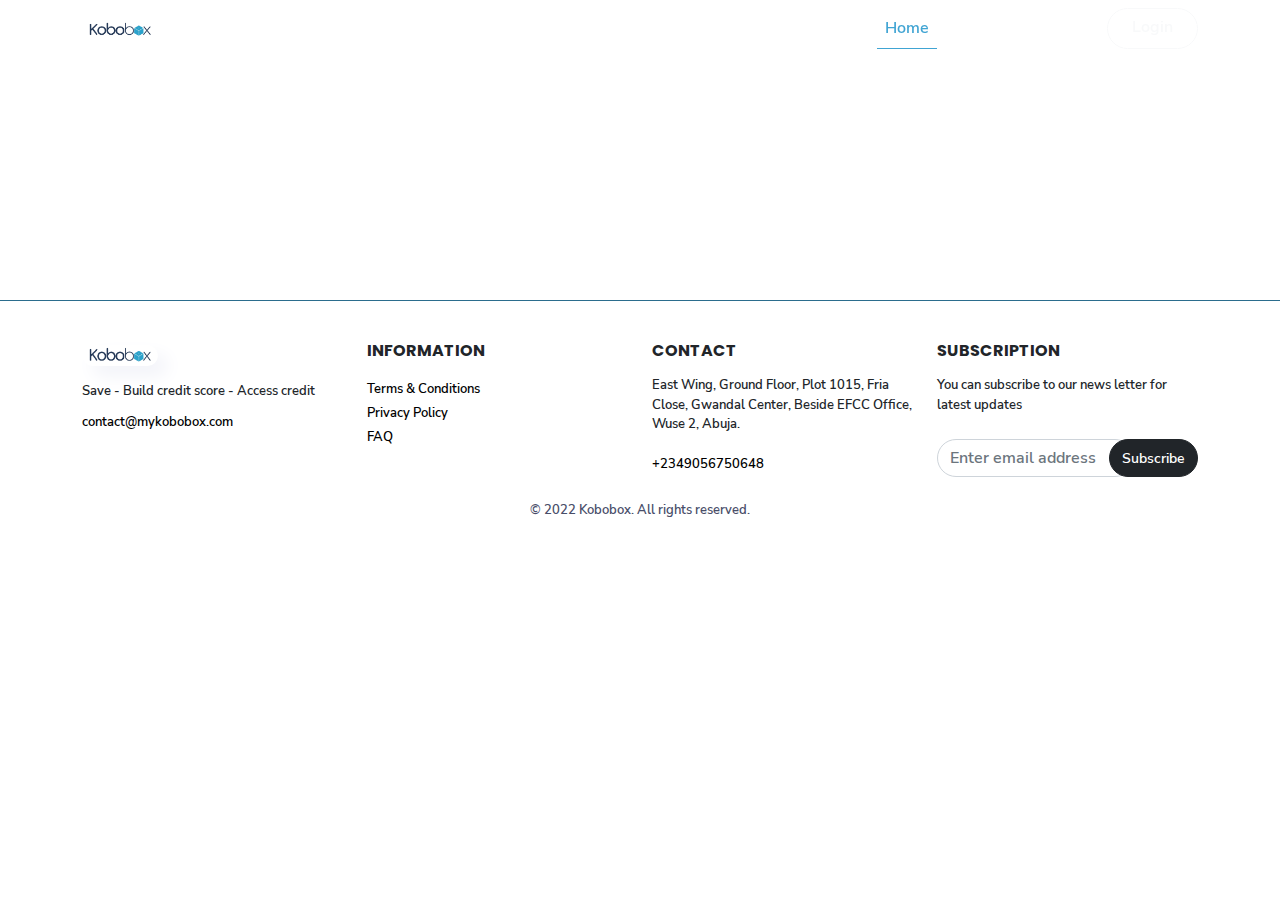
==== about.html @ 2b1ac0ae "privacy policy and TnC page" ====
<!doctype html>
<html lang="en">

<head>
    <meta charset="utf-8">
    <title>Kobobox</title>
    <meta name="description" content="">
    <meta name="keywords" content="">
    <link rel="shortcut icon" type="image/x-icon" href="static//images/logos/Box1.png">

    <meta name="viewport" content="width=device-width, initial-scale=1">
    <link href="static/assets/bootstrap/css/bootstrap.min.css" rel="stylesheet">
    <link rel="stylesheet" href="static/assets/css/fonts.css">
    <link rel="stylesheet" href="static/assets/slick/slick.css">
    <link rel="stylesheet" href="static/assets/slick/slick-theme.css">
    <link rel="stylesheet" href="static/assets/css/main.css">
</head>

<body>

    <header class="navbar navbar-expand-md fixed-top ">
        <div class="container">
            <a class="navbar-brand" href="index.html">
                <div class="logo-btn"><img src="static/images/logos/logo.png" width="70" /></div>
            </a>


            <!-- create another items here for larger screens -->

            <button class="navbar-toggler" type="button" data-bs-toggle="offcanvas" data-bs-target="#offcanvasNavbar"
                aria-controls="offcanvasNavbar">
                <span class="navbar-toggler-icon"></span>
            </button>
            <div class="offcanvas offcanvas-end" tabindex="-1" id="offcanvasNavbar"
                aria-labelledby="offcanvasNavbarLabel">
                <div class="offcanvas-header">
                    <h5 class="offcanvas-title" id="offcanvasNavbarLabel">Offcanvas</h5>
                    <button type="button" class="btn-close" data-bs-dismiss="offcanvas" aria-label="Close"></button>
                </div>
                <div class="offcanvas-body">
                    <ul class="navbar-nav justify-content-end flex-grow-1 pe-3">
                        <li class="nav-item">
                            <a class="nav-link active" aria-current="page" href="index.html">Home</a>
                        </li>
                        <li class="nav-item">
                            <a class="nav-link" href="about.html">About us</a>
                        </li>
                        <li class="nav-item">
                            <a class="nav-link" href="contact.html">Contact</a>
                        </li>
                    </ul>
                    <div class="d-flex">
                        <a href="" class="btn btn-outline-light px-4">Login</a>
                    </div>
                </div>
            </div>
        </div>
    </header>


    <div class="wrapper">
        




        <footer class="">
            <div class="container">
                <div class="row">
                    <div class="col-md-3">
                        <a class="" href="/">
                            <div class="logo-btn mb-3"><img src="static/images/logos/logo.png" width="70" /></div>
                        </a>

                        <p class="mb-2">Save -  Build credit score -  
                            Access credit</p>

                        <a class="d-inline-block mb-3" href="mailto:contact@mykobobox.com">contact@mykobobox.com</a>
                        
                        <div>
                            <a href="" class="d-inline-block me-2">
                                <img src="static/artboards/social-fb.svg" alt="">
                            </a>
                            <a href="" class="d-inline-block me-2">
                                <img src="static/artboards/social-whatsapp.svg" alt="">
                            </a>
                            <a href="" class="d-inline-block me-2">
                                <img src="static/artboards/social-twitter.svg" alt="">
                            </a>
                            <a href="" class="d-inline-block me-2">
                                <img src="static/artboards/social-linkedin.svg" alt="">
                            </a>
                        </div>
                    </div>
                    <div class="col-md-3">
                        <h5 class="mb-3">INFORMATION</h5>

                        <ul class="list-unstyled">
                            <li><a href="tnc.html">Terms & Conditions</a></li>
                            <li><a href="privacy-policy.html">Privacy Policy</a></li>
                            <li><a href="contact.html?#faq">FAQ</a></li>
                        </ul>
                    </div>
                    <div class="col-md-3">
                        <h5 class="mb-3">CONTACT</h5>

                        <p>East Wing, Ground Floor, Plot 1015, Fria Close,
                            Gwandal Center, Beside EFCC Office,
                            Wuse 2, Abuja.</p>

                        <a href="tel:+2349056750648">+2349056750648</a>
                    </div>
                    <div class="col-md-3">
                        <h5 class="mb-3">SUBSCRIPTION</h5>

                        <p class="mb-4">You can subscribe to our news letter
                            for latest updates </p>

                        <div class="input-group">
                            <input type="text" class="form-control" placeholder="Enter email address">
                            <button class="btn btn-dark" type="button" id="button-addon2">Subscribe</button>
                            </div>
                    </div>
                </div>

                <p class="text-center pt-4 pb-4 mb-0 copyright">&copy; 2022 Kobobox. All rights reserved.</p>
            </div>
        </footer>

    </div>




    <script src="static/assets/bootstrap/js/bootstrap.bundle.min.js"></script>
    <script src="static/assets//js//jquery-3-6-0.js"></script>
    <script src="static/assets/slick/slick.min.js"></script>
    <script src="static/assets/js/main.js"></script>
</body>

</html>
---- static/assets/css/fonts.css ----
@font-face {
    font-family: "kobobox-bold";
    src: url(../fonts/NunitoSans/NunitoSans-Bold.ttf);
}

@font-face {
    font-family: "kobobox-regular";
    src: url(../fonts/NunitoSans/NunitoSans-Regular.ttf);
}

@font-face {
    font-family: "kobobox-semibold";
    src: url(../fonts/NunitoSans/NunitoSans-SemiBold.ttf);
}

@font-face {
    font-family: "poppins-medium";
    src: url(../fonts/Poppins/Poppins-Medium.ttf);
}

@font-face {
    font-family: "poppins-semibold";
    src: url(../fonts/Poppins/Poppins-SemiBold.ttf);
}

@font-face {
    font-family: "poppins-bold";
    src: url(../fonts/Poppins/Poppins-Bold.ttf);
}

@font-face {
    font-family: "poppins-regular";
    src: url(../fonts/Poppins/Poppins-Regular.ttf);
}
---- static/assets/css/main.css ----
*{
    font-family: "kobobox-semibold";
}

.navbar-toggler{
    border: none;
}
.navbar-toggler:focus{
    box-shadow: none;
}


.navbar-toggler-icon {
    display: inline-block;
    width: 1.5em;
    height: 1.5em;
    vertical-align: middle;
    background-image: url("../../artboards/menu-dark.svg");
    background-repeat: no-repeat;
    background-position: center;
    background-size: 100%;
}

.nav-link{
    color: #fff;
}

.navbar-nav .nav-link.active, .navbar-nav .show>.nav-link {
    color: #40A4D3;
    border-bottom: 1px solid #40A4D3;
}

.btn{
    border-radius: 25px;
}


.logo-btn{
    padding: 0px 3px 1px 3px;
    background-color: white;
    border-radius: 15px;
}


.banner-section{
    background-image: url(../../artboards/header-bg1.svg);
    background-size: cover;
    height: 120vh;
    background-repeat: no-repeat;
}

.banner-section h1{
    font-family: "poppins-semibold";
    color: white;
    /* line-height: 70px; */
    /* font-size: 64px; */
}


.why-section h3.heading, .kobobox-agent-section h3.heading{
    font-family: "poppins-medium";
}

.why-section img{
    max-width: 80px;
}



.why-section h3.title{
    font-family: "poppins-bold";
}

.why-section .card{
    border: none;
}

.bg--primary{
    background-color: #E3EDF5;
}

.bg--secondary{
    background-color: #FAECDC;
}

.bg--dark{
    background-color: #153746;
}

.text--primary{
    color: #40A4D3;
}
.text--secondary{
    color: #546581;
}

.text--dark{
    color:#625D5D
}

.text--tertiary{
    color:#431368
}

.how-it-works h5, .how-it-works h4, .kobobox-agent-section h4, .get-started-section .col h6{
    font-family: "poppins-semibold";
}

.kobobox-list img{
    max-width: 20px;
}

.kobobox-list p{
    margin-bottom: 0;
}

.kobobox-agent-section p.first{
    max-width: 600px;
    margin: 0 auto;
}

.get-started-section .col .card img{
    max-width: 40px;
}

.get-started-section .col .card p{
    font-size: 12px;
}


.slick-prev:before, .slick-next:before {
    color: #306A90;
}



.testimonial-section .card{
    border: none;
    box-shadow: 5px 10px 18px #F2F3F9;
}

.testimonial-section figure{
    background-image: url(../../artboards/quotes.svg);
    background-position: top right;
    background-repeat: no-repeat;
    background-size: 20px;
    padding-right: 20px;

}

.testimonial-section img{
    height: 60px;
    width: 60px;
    border-radius: 50%;
}

.testimonial-section p.comment{
    font-size: 13px;
    color: #758FA4;
    font-family: "kobobox-regular";
}

.testimonial-section figcaption{
    font-size: 13px;
    color: #758FA4;
    font-family: "poppins-regular";
}

.testimonial-section blockquote h6{
    font-size: 13px;
    color: #494E69;
    font-family: "poppins-medium";
}

.app-download .overlay{
    position: absolute;
    top: 0;
    left: 0;
    right: 0;
    bottom: 0;
    /* padding-top: 80px; */
}


.app-download .overlay .btnx img{
    max-width: 150px;
}


.app-download .devices img{
   
}



.header{
    background-color: #BFE1F0;
}

.header p{
    font-family: "kobobox-regular";
    font-size: 13px;
}

.policy h4{
    font-family: "poppins-medium";
}

.policy p{
    color: #153746;
    font-size: 13px;
    font-family: "kobobox-regular";
}



footer{
    margin-top: 300px;
    padding-top: 40px;
    border-top: 1px solid #2B6D8D
}

footer h5{
    font-family: "poppins-bold";
    font-size: 16px;
}

footer .logo-btn{
    display: inline-block;
    box-shadow: 10px 10px 18px #F2F3F9;
}

footer a{
    color: black;
    text-decoration: none;
}

footer p, footer a{
    font-size: small;
}

footer p.copyright{
    color: #494E69;
}

footer .input-group .btn{
    margin-left: -25px!important;
    border-top-left-radius: 25px!important;
    border-bottom-left-radius: 25px!important;
    font-size: 14px;
}

footer .input-group .form-control{
    border-radius: 25px!important;
}
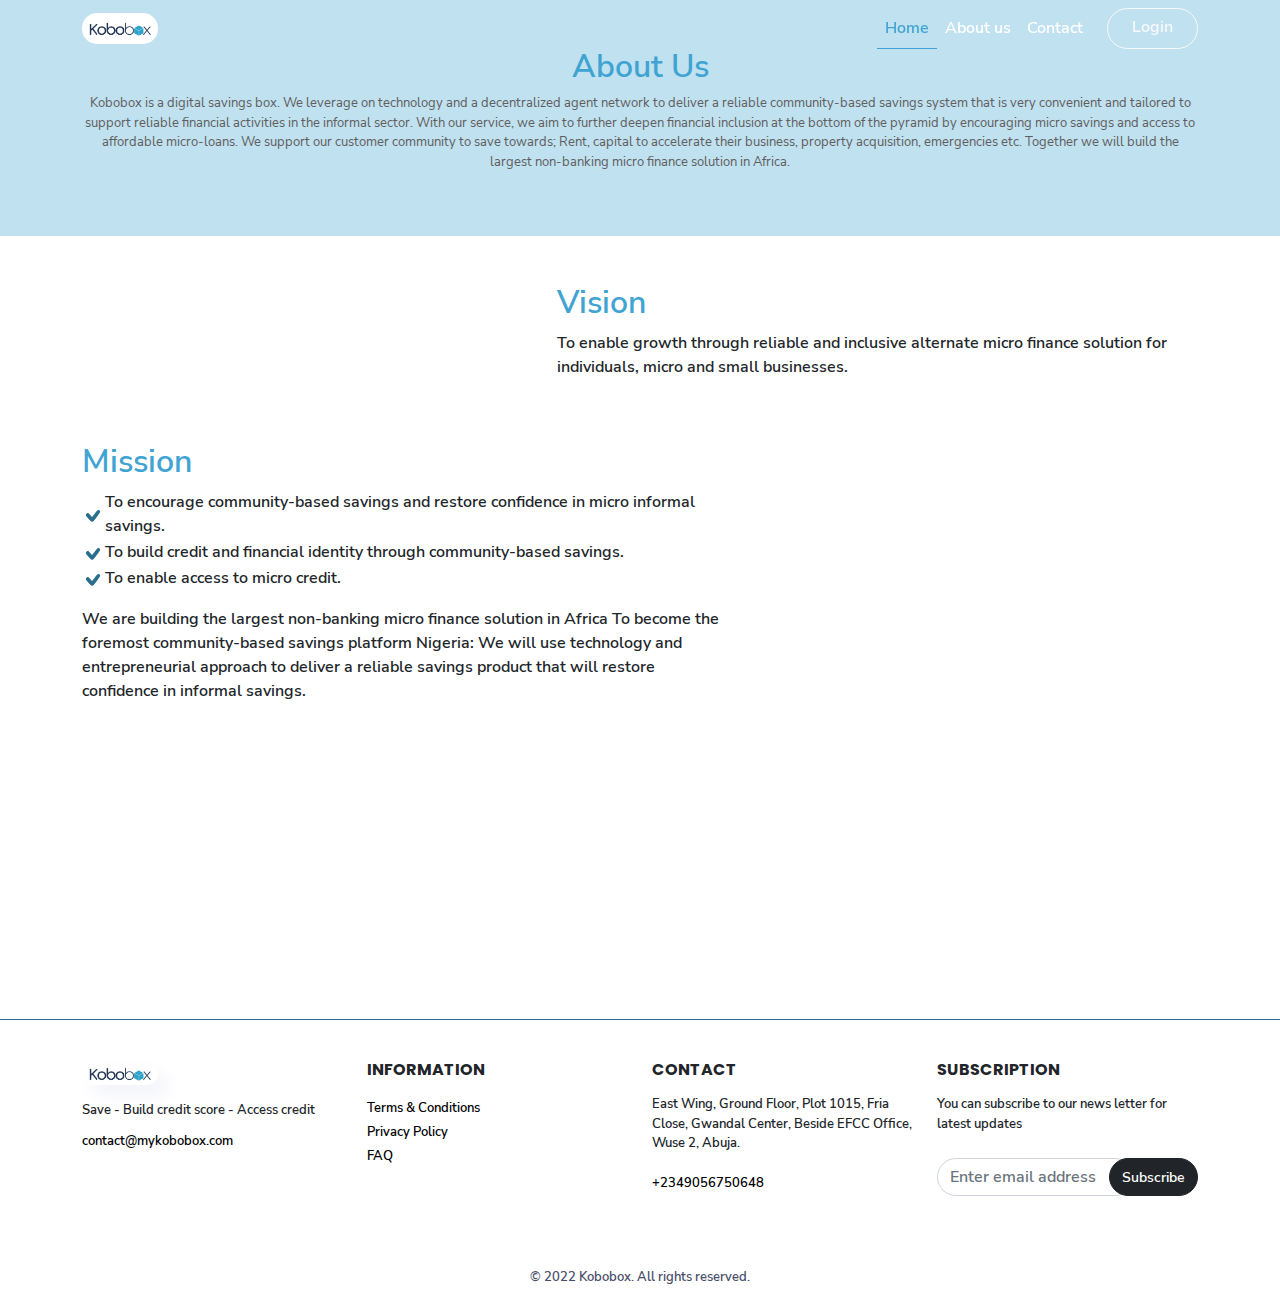
==== commit 13efe45b: "animate other pages on scroll" ====
--- a/about.html
+++ b/about.html
@@ -10,15 +10,17 @@
 
     <meta name="viewport" content="width=device-width, initial-scale=1">
     <link href="static/assets/bootstrap/css/bootstrap.min.css" rel="stylesheet">
+    <link rel="stylesheet" href="static/assets/css/animate.min.css">
     <link rel="stylesheet" href="static/assets/css/fonts.css">
     <link rel="stylesheet" href="static/assets/slick/slick.css">
     <link rel="stylesheet" href="static/assets/slick/slick-theme.css">
     <link rel="stylesheet" href="static/assets/css/main.css">
+    <link rel="stylesheet" href="static/assets/css/responsive.css">
 </head>
 
 <body>
 
-    <header class="navbar navbar-expand-md fixed-top ">
+    <header class="navbar navbar-expand-md fixed-top bg-nav">
         <div class="container">
             <a class="navbar-brand" href="index.html">
                 <div class="logo-btn"><img src="static/images/logos/logo.png" width="70" /></div>
@@ -34,7 +36,11 @@
             <div class="offcanvas offcanvas-end" tabindex="-1" id="offcanvasNavbar"
                 aria-labelledby="offcanvasNavbarLabel">
                 <div class="offcanvas-header">
-                    <h5 class="offcanvas-title" id="offcanvasNavbarLabel">Offcanvas</h5>
+                    <div class="offcanvas-title" id="offcanvasNavbarLabel">
+                        <a class="navbar-brand" href="index.html">
+                            <div class="logo-btn"><img src="static/images/logos/logo.png" width="70" /></div>
+                        </a>
+                    </div>
                     <button type="button" class="btn-close" data-bs-dismiss="offcanvas" aria-label="Close"></button>
                 </div>
                 <div class="offcanvas-body">
@@ -59,15 +65,111 @@
 
 
     <div class="wrapper">
-        
-
-
-
-
-        <footer class="">
+
+        <div class="header text-center animate-on-scroll">
+            <div class="container pt-5 pb-5">
+                <div class="box px-5 px-md-0">
+                    <h2 class="text--primary">About Us</h2>
+                    <p class="text--dark animate-on-scroll">Kobobox is a digital savings box. We leverage on technology and a
+                        decentralized
+                        agent network to deliver a reliable community-based savings system that is very convenient and
+                        tailored to support reliable financial activities in the informal sector. With our service, we
+                        aim
+                        to further deepen financial inclusion at the bottom of the pyramid by encouraging micro savings
+                        and
+                        access to affordable micro-loans. We support our customer community to save towards; Rent,
+                        capital
+                        to accelerate their business, property acquisition, emergencies etc. Together we will build the
+                        largest non-banking micro finance solution in Africa.</p>
+                </div>
+            </div>
+        </div>
+
+
+
+        <div class="vision mt-5">
             <div class="container">
                 <div class="row">
-                    <div class="col-md-3">
+                    <div class="col-md-5">
+                        <img src="static/artboards/vission.svg animate-on-scroll" class="mx-auto d-block" width="95%" alt="">
+                    </div>
+                    <div class="col-md-7">
+                        <div class="d-flex justify-content-center align-items-center h-100 px-5 px-md-0 animate-on-scroll">
+                            <div>
+                                <h2 class="text--primary">Vision</h2>
+                                <p>
+                                    To enable growth through reliable and inclusive alternate micro finance solution for
+                                    individuals, micro and small businesses.
+                                </p>
+                            </div>
+                        </div>
+                    </div>
+                </div>
+            </div>
+        </div>
+
+
+        <div class="mission mt-5 animate-on-scroll">
+            <div class="container">
+                <div class="row">
+
+                    <div class="col-md-7">
+                        <div class="d-flex justify-content-center align-items-center h-100 px-5 px-md-0">
+                            <div>
+                                <h2 class="text--primary">Mission</h2>
+                                <ul class="kobobox-list list-unstyled">
+                                    <li>
+                                        <table>
+                                            <tr>
+                                                <td><img src="static/artboards/check.svg" alt=""></td>
+                                                <td>To encourage community-based savings  and restore confidence in micro informal savings.
+                                                    
+                                                    </td>
+                                            </tr>
+                                        </table>
+                                    </li>
+                                    <li>
+                                        <table>
+                                            <tr>
+                                                <td><img src="static/artboards/check.svg" alt=""></td>
+                                                <td>To build credit and financial identity through community-based savings.</td>
+                                            </tr>
+                                        </table>
+                                    </li>
+                                    <li>
+                                        <table>
+                                            <tr>
+                                                <td><img src="static/artboards/check.svg" alt=""></td>
+                                                <td>To enable access to micro credit.</td>
+                                            </tr>
+                                        </table>
+                                    </li>
+                                </ul>
+                                <p>
+                                    We are building the largest non-banking micro finance solution in Africa
+                                    To become the foremost community-based savings platform Nigeria: We will use
+                                    technology and entrepreneurial approach to deliver a reliable savings product that
+                                    will restore confidence in informal savings.
+                                </p>
+                            </div>
+                        </div>
+                    </div>
+
+                    <!-- <div class="col-md-5">
+                        <img src="static/artboards/vission.svg" class="mx-auto d-block" width="95%" alt="">
+                    </div> -->
+
+                </div>
+            </div>
+        </div>
+
+
+
+
+        <footer class="">
+            <div class="container animate-on-scroll">
+                <div class="row">
+                    <div class="col-6 col-md-3 mb-5">
                         <a class="" href="/">
                             <div class="logo-btn mb-3"><img src="static/images/logos/logo.png" width="70" /></div>
                         </a>
@@ -92,7 +194,7 @@
                             </a>
                         </div>
                     </div>
-                    <div class="col-md-3">
+                    <div class="col-6 col-md-3 mb-5">
                         <h5 class="mb-3">INFORMATION</h5>
 
                         <ul class="list-unstyled">
@@ -101,7 +203,7 @@
                             <li><a href="contact.html?#faq">FAQ</a></li>
                         </ul>
                     </div>
-                    <div class="col-md-3">
+                    <div class="col-6 col-md-3 mb-5">
                         <h5 class="mb-3">CONTACT</h5>
 
                         <p>East Wing, Ground Floor, Plot 1015, Fria Close,
@@ -110,7 +212,7 @@
 
                         <a href="tel:+2349056750648">+2349056750648</a>
                     </div>
-                    <div class="col-md-3">
+                    <div class="col-6 col-md-3 mb-5">
                         <h5 class="mb-3">SUBSCRIPTION</h5>
 
                         <p class="mb-4">You can subscribe to our news letter
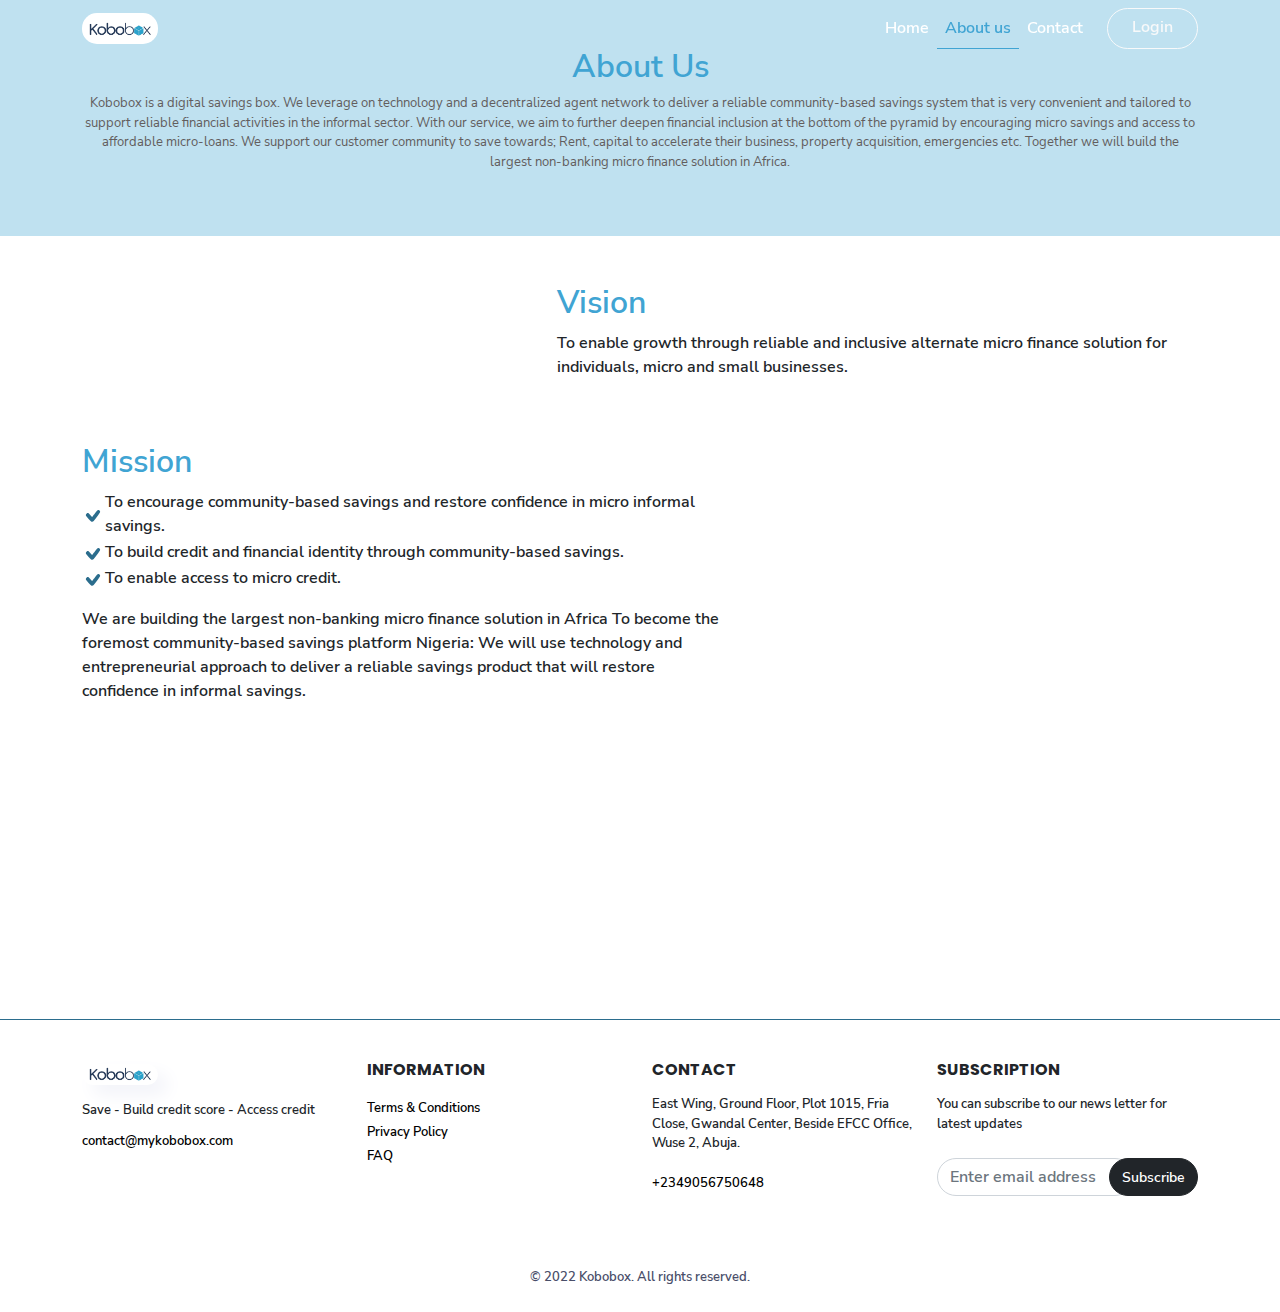
==== commit 61b34094: "modify active page marker" ====
--- a/about.html
+++ b/about.html
@@ -46,10 +46,10 @@
                 <div class="offcanvas-body">
                     <ul class="navbar-nav justify-content-end flex-grow-1 pe-3">
                         <li class="nav-item">
-                            <a class="nav-link active" aria-current="page" href="index.html">Home</a>
+                            <a class="nav-link" aria-current="page" href="index.html">Home</a>
                         </li>
                         <li class="nav-item">
-                            <a class="nav-link" href="about.html">About us</a>
+                            <a class="nav-link active" href="about.html">About us</a>
                         </li>
                         <li class="nav-item">
                             <a class="nav-link" href="contact.html">Contact</a>
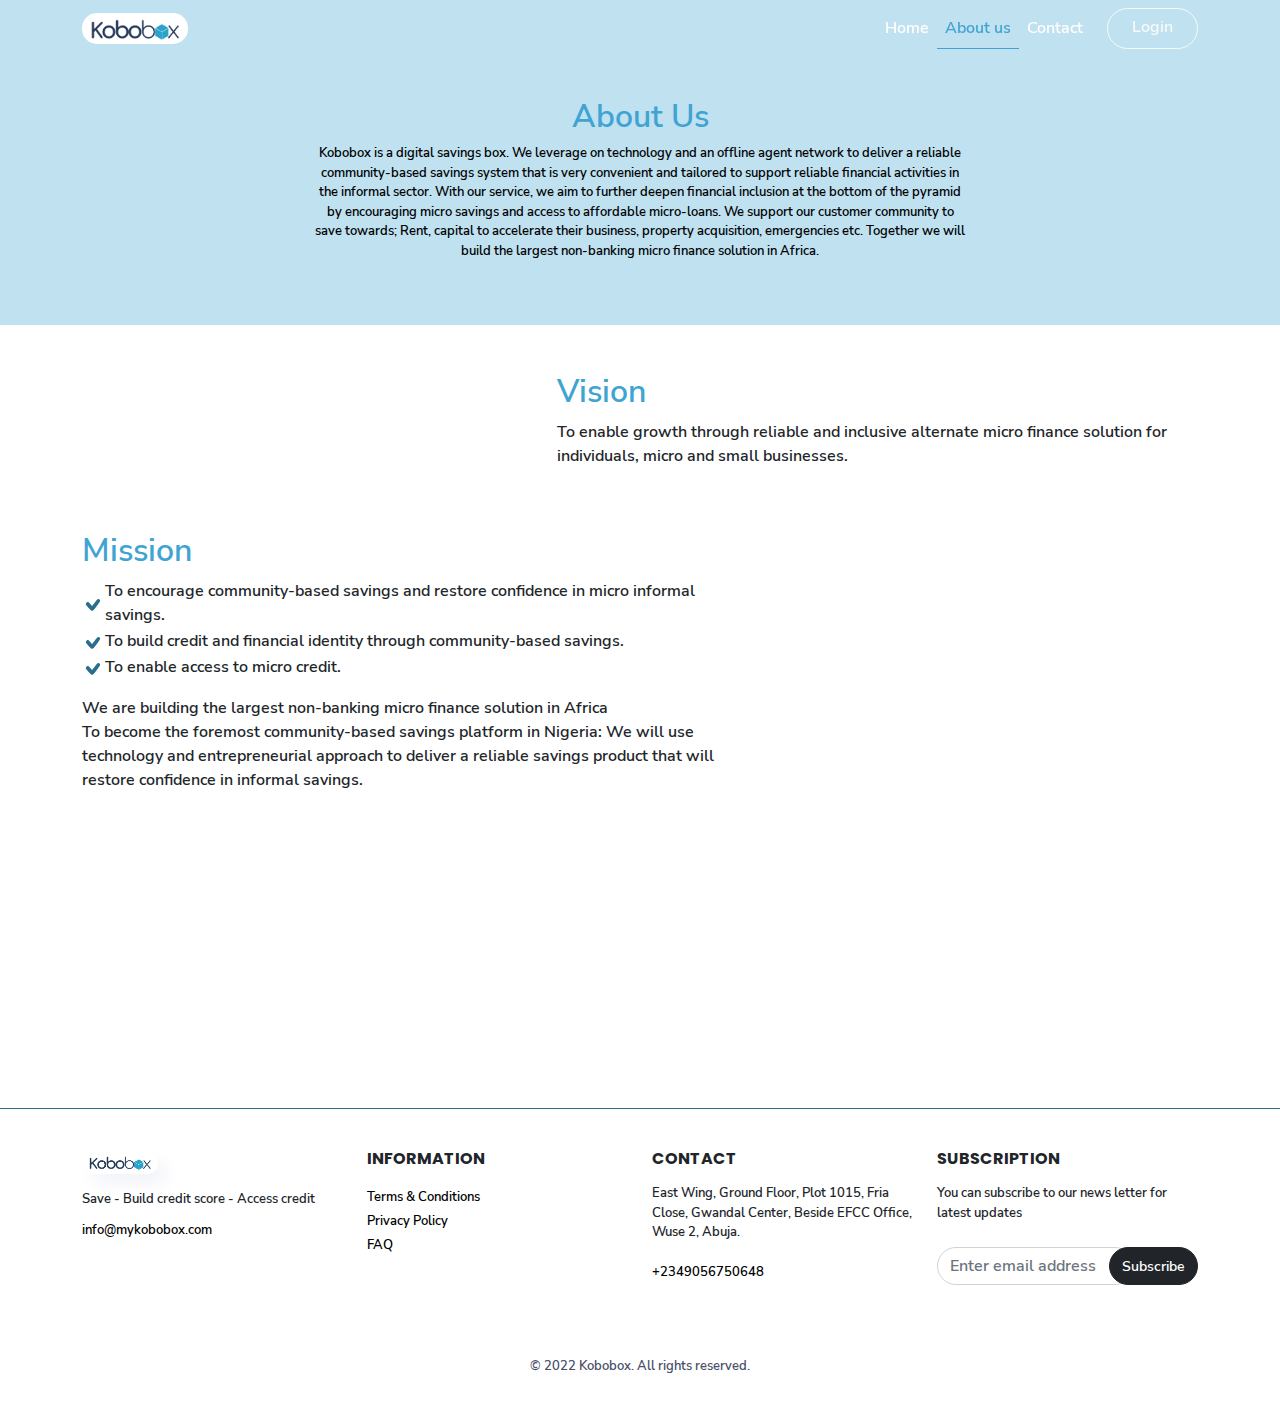
==== commit 64343b17: "Corrections handled" ====
--- a/about.html
+++ b/about.html
@@ -20,10 +20,10 @@
 
 <body>
 
-    <header class="navbar navbar-expand-md fixed-top bg-nav">
+    <header class="navbar navbar-expand-md fixed-top">
         <div class="container">
             <a class="navbar-brand" href="index.html">
-                <div class="logo-btn"><img src="static/images/logos/logo.png" width="70" /></div>
+                <div class="logo-btn"><img src="static/images/logos/kobobox.png" width="100" /></div>
             </a>
 
 
@@ -38,7 +38,7 @@
                 <div class="offcanvas-header">
                     <div class="offcanvas-title" id="offcanvasNavbarLabel">
                         <a class="navbar-brand" href="index.html">
-                            <div class="logo-btn"><img src="static/images/logos/logo.png" width="70" /></div>
+                            <div class="logo-btn"><img src="static/images/logos/kobobox.png" width="100" /></div>
                         </a>
                     </div>
                     <button type="button" class="btn-close" data-bs-dismiss="offcanvas" aria-label="Close"></button>
@@ -70,8 +70,7 @@
             <div class="container pt-5 pb-5">
                 <div class="box px-5 px-md-0">
                     <h2 class="text--primary">About Us</h2>
-                    <p class="text--dark animate-on-scroll">Kobobox is a digital savings box. We leverage on technology and a
-                        decentralized
+                    <p class="text--dark animate-on-scroll">Kobobox is a digital savings box. We leverage on technology and an offline 
                         agent network to deliver a reliable community-based savings system that is very convenient and
                         tailored to support reliable financial activities in the informal sector. With our service, we
                         aim
@@ -91,7 +90,7 @@
             <div class="container">
                 <div class="row">
                     <div class="col-md-5">
-                        <img src="static/artboards/vission.svg animate-on-scroll" class="mx-auto d-block" width="95%" alt="">
+                        <img src="static/artboards/vission.svg" class="mx-auto d-block" width="95%" alt="">
                     </div>
                     <div class="col-md-7">
                         <div class="d-flex justify-content-center align-items-center h-100 px-5 px-md-0 animate-on-scroll">
@@ -147,10 +146,10 @@
                                 </ul>
                                 <p>
                                     We are building the largest non-banking micro finance solution in Africa
-                                    To become the foremost community-based savings platform Nigeria: We will use
+                                    <br />To become the foremost community-based savings platform in Nigeria: We will use
                                     technology and entrepreneurial approach to deliver a reliable savings product that
                                     will restore confidence in informal savings.
-                                </p>
+                                </br>
                             </div>
                         </div>
                     </div>
@@ -167,17 +166,17 @@
 
 
         <footer class="">
-            <div class="container animate-on-scroll">
+            <div class="container">
                 <div class="row">
                     <div class="col-6 col-md-3 mb-5">
                         <a class="" href="/">
-                            <div class="logo-btn mb-3"><img src="static/images/logos/logo.png" width="70" /></div>
+                            <div class="logo-btn mb-3"><img src="static/images/logos/kobobox.png" width="70" /></div>
                         </a>
 
                         <p class="mb-2">Save -  Build credit score -  
                             Access credit</p>
 
-                        <a class="d-inline-block mb-3" href="mailto:contact@mykobobox.com">contact@mykobobox.com</a>
+                        <a class="d-inline-block mb-3" href="mailto:info@mykobobox.com">info@mykobobox.com</a>
                         
                         <div>
                             <a href="" class="d-inline-block me-2">
@@ -198,8 +197,8 @@
                         <h5 class="mb-3">INFORMATION</h5>
 
                         <ul class="list-unstyled">
-                            <li><a href="tnc.html">Terms & Conditions</a></li>
-                            <li><a href="privacy-policy.html">Privacy Policy</a></li>
+                            <li><a href="javascript:void(0)">Terms & Conditions</a></li>
+                            <li><a href="javascript:void(0)">Privacy Policy</a></li>
                             <li><a href="contact.html?#faq">FAQ</a></li>
                         </ul>
                     </div>
--- a/static/assets/css/main.css
+++ b/static/assets/css/main.css
@@ -2,6 +2,11 @@
 
 *{
     font-family: "kobobox-semibold";
+}
+
+.wrapper{
+    max-width: 100%;
+    overflow: hidden;
 }
 
 .navbar-toggler{
@@ -32,6 +37,10 @@
     border-bottom: 1px solid #40A4D3;
 }
 
+.bg-nav{
+    background-color: rgba(0,0,0,0.5);
+}
+
 .btn{
     border-radius: 25px;
 }
@@ -49,13 +58,15 @@
     background-size: cover;
     height: 120vh;
     background-repeat: no-repeat;
-}
+    padding-top: 150px!important;
+
+}
+
+
 
 .banner-section h1{
     font-family: "poppins-semibold";
     color: white;
-    /* line-height: 70px; */
-    /* font-size: 64px; */
 }
 
 
@@ -67,6 +78,20 @@
     max-width: 80px;
 }
 
+.why-section {
+    background-image: url(../../artboards/vectors/vector-group3.png);
+    background-position: left top;
+    
+    background-repeat: no-repeat;
+    background-size: contain;
+    background-size: 50%;
+}
+
+
+.why-section .why-save{
+    max-width: 800px;
+    margin: 0 auto;
+}
 
 
 .why-section h3.title{
@@ -104,6 +129,15 @@
     color:#431368
 }
 
+.how-it-works{
+    background-image: url(../../artboards/vectors/dots-y.png);
+    background-position: left top;
+    
+    background-repeat: no-repeat;
+    background-size: contain;
+    background-size: 5%;
+}
+
 .how-it-works h5, .how-it-works h4, .kobobox-agent-section h4, .get-started-section .col h6{
     font-family: "poppins-semibold";
 }
@@ -116,6 +150,15 @@
     margin-bottom: 0;
 }
 
+.kobobox-agent-section{
+    background-image: url(../../artboards/vectors/vector-group2.svg);
+    background-position: right center;
+    
+    background-repeat: no-repeat;
+    background-size: contain;
+    background-size: 50%;
+}
+
 .kobobox-agent-section p.first{
     max-width: 600px;
     margin: 0 auto;
@@ -134,6 +177,15 @@
     color: #306A90;
 }
 
+
+.testimonial-section{
+    background-image: url(../../artboards/vectors/vectors-group.png);
+    background-position: left center;
+    
+    background-repeat: no-repeat;
+    background-size: contain;
+    padding-bottom: 20px;
+}
 
 
 .testimonial-section .card{
@@ -172,6 +224,11 @@
     font-size: 13px;
     color: #494E69;
     font-family: "poppins-medium";
+}
+
+.app-download{
+    background-image: url(../../artboards/app-download-bg.svg);
+    height: 400px;
 }
 
 .app-download .overlay{
@@ -180,7 +237,7 @@
     left: 0;
     right: 0;
     bottom: 0;
-    /* padding-top: 80px; */
+    padding-top: 100px;
 }
 
 
@@ -189,19 +246,23 @@
 }
 
 
-.app-download .devices img{
-   
-}
 
 
 
 .header{
     background-color: #BFE1F0;
+    padding-top: 50px
+}
+
+.header .box{
+    max-width: 650px;
+    margin: 0 auto;
 }
 
 .header p{
-    font-family: "kobobox-regular";
-    font-size: 13px;
+    font-family: "kobobox-semibold";
+    font-size: 13px;
+    color: #000;
 }
 
 .policy h4{
@@ -214,6 +275,56 @@
     font-family: "kobobox-regular";
 }
 
+
+
+
+.mission {
+    background-image: url(../../artboards/mission.svg);
+    background-repeat: no-repeat;
+    background-position: center right;
+    background-size: 47%;
+}
+
+.get-in-touch a{
+    color: #000;
+    text-decoration: none;
+}
+
+.get-in-touch p{
+    font-size: 13px;
+}
+
+.get-in-touch button{
+    border-radius: 8px;
+}
+
+.get-in-touch .card{
+    max-width: 400px;
+    margin: 0 auto;
+}
+
+
+.faq .accordion-item{
+    border-radius: 8px;
+    margin-bottom: 20px;
+    border: 1px solid #B2CCFC;
+}
+
+.faq .accordion{
+    max-width: 800px;
+    margin: 0 auto;
+}
+
+.faq .accordion-body{
+    font-size: small;
+    color: #758FA4;
+}
+
+
+.accordion-button:not(.collapsed)::after, .accordion-button::after {
+    background-color: #7796a9;
+    border-radius: 25px;
+}
 
 
 footer{
